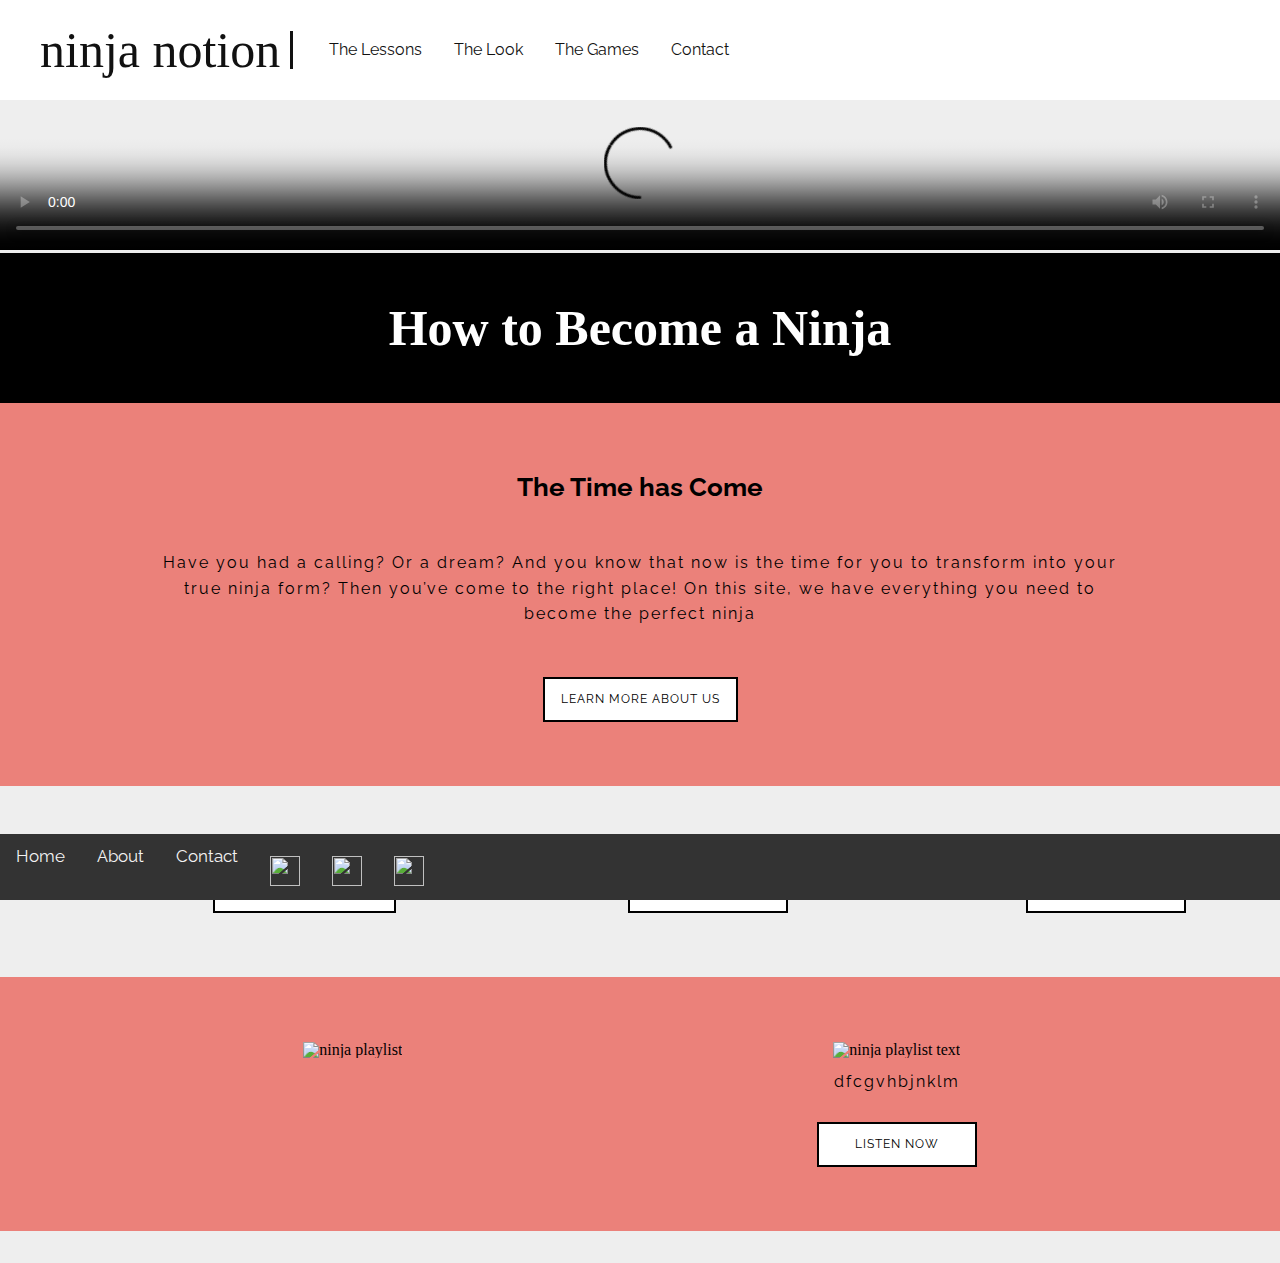
==== index.html @ d07996d1 "Add files via upload" ====
<!DOCTYPE html>
<html>
  <head>
    <meta charset="UTF-8">
    <meta http-equiv="X-UA-Compatible" content="IE=edge">
    <meta name="viewport" content="width=device-width, initial-scale=1">
    <title>Ninja Notion</title>
    <link href="https://fonts.googleapis.com/css?family=Raleway:400,400i,700,700i,800,900&display=swap" rel="stylesheet">
    <link href="https://fonts.googleapis.com/css?family=Catamaran:300,400,700&display=swap" rel="stylesheet">
    <link rel="stylesheet" href="style.css">
  </head>
<!--This is the header-->
<body>
  <header>
    <a href="index.html" class="header-brand"> ninja notion</a>
    <nav>
        <ul>
          <li><a href="thelessons.html">The Lessons</a></li>
          <li><a href="thelook.html">The Look</a></li>
          <li><a href="thegame.html">The Games</a></li>
          <li><a href="contact.html">Contact</a></li>
        </ul>
    </nav>
  </header>
<!--This is the main content-->
    <main>
      <section class="index-banner">
        <video src="img/headervideo.mp4"controls autoplay poster="transformation">
      </section>
        <div class="index-body-one">
        <br><h1>How to Become a Ninja</h1><br>
          </div>

  <!--Pop-Up-->
            <div id="list-builder"></div>
            <div id="popup-box">
                <img src="img/close.png" id="popup-close" />
                <div id="popup-box-content">
                    <div class="body-text-bold2"><h1>Subscribe to Ninja Notion Newsletter</h1></div>
                    <div class="pop-up-text"><p>
                        Don't miss a thing. Stay up to date on the latest in the Ninja world, plus receive exclusive Ninja equipment discounts by
                        subscribing to our newsletter.
                    </p></div>
                    <form id="popup-form">
                        <input type="hidden" name="list" value="key_list_etc" />
                        <input type="text" name="name" placeholder="Full Name" />
                        <input type="text" name="email" placeholder="Email Address" />
                        <button type="button" name="subscribe"><p id="demo">Subscribe</p></button>
                      </div></button>
                    </form>
                </div>
            </div>
            <script src="http://code.jquery.com/jquery-3.3.1.min.js"></script>
            <script src="list-builder.js"></script>

  <!--The blurb-->
    <div class="blurb-bg">
      <div class="blurb">
        <div class="body-text-bold2"><h1> The Time has Come </h1></div>
        <br><p> Have you had a calling? Or a dream? And you know that now is the time for you to transform into your true ninja form? Then you’ve come to the right place! On this site, we have everything you need to become the perfect ninja </p>
        <a href="about.html" class="link-button"> Learn More About Us</a>
      </div>
    </div>
  <!-- Portfolio Gallery Grid -->
  <div class="backg-top three">
    <div class="grid">
      <div>
        <a href="thelessons.html" class="img-hover">
        <img src="img/ninja1.jpg" alt="ninja1">
        </a>
        <a href="thelessons.html" class="link-button-underimage">Learn The Lessons...</a>
        </div>
      <div>
        <a href="thelook.html" class="img-hover">
        <img src="img/ninja3.jpg" alt="ninja3">
        </a>
        <a href="thelook.html" class="link-button-underimage">Shop The Looks...</a>
        </div>
      <div>
        <a href="thegame.html" class="img-hover">
        <img src="img/ninja2.jpg" alt="ninja2">
        </a>
        <a href="thegame.html" class="link-button-underimage">Play The Games...</a>
        </div>
      </div>
    </div>
<!-- Spotify -->
    <div class="full two blurb-bg">
      <div class="grid size-l">
        <div><img src="img/plt1" alt="ninja playlist">
        </div>
        <div><img src="img/plt2" alt="ninja playlist text">
          <p> dfcgvhbjnklm </p>
          <a href="https://open.spotify.com/playlist/7cLwlU4jIAN6tPTZxckfwb?si=9ghTe7QqRFKCvPMDd48ktA" class="link-button" target="_blank">Listen Now</a>
        </div>
      </div>
    </div>

      </main>
  <!--Footer-->
  <br>
  <br>
      <footer>
        <div class="navbar" id="myNavbar">
        <div class="navbar-text">
  <a href="index.html">Home</a>
  <a href="about.html">About</a>
  <a href="contact.html">Contact</a>
</div>
  <ul class="list-inline text-center social-links">
    <li><a href="https://www.instagram.com/explore/tags/ninja/"><img src="img/facebook1.png" width="30" height="30" target="_blank"></a></li>
    <li><a href="https://www.instagram.com/explore/tags/ninja/"><img src="img/instagram1.png" width="30" height="30"></a></li>
    <li><a href="https://www.instagram.com/explore/tags/ninja/"><img src="img/twitter1.png" width="30" height="30" target="_blank"></a></li>
</ul>
  <a href="javascript:void(0);" class="icon" onclick="myFunction()">&#9776;</a>
</div>
<script>
function myFunction() {
  var x = document.getElementById("myNavbar");
  if (x.className === "navbar") {
    x.className += " responsive";
  } else {
    x.className = "navbar";
  }
}
</script>
      </footer>
    </body>
</html>
---- style.css ----
html, body, div, span, object, iframe,
h1, h2, h3, h4, h5, h6, p, blockquote, pre,
abbr, address, cite, code,
del, dfn, em, img, ins, kbd, q, samp,
small, strong, sub, sup, var,
b, i,
dl, dt, dd, ol, ul, li,
fieldset, form, label, legend,
table, caption, tbody, tfoot, thead, tr, th, td,
article, aside, canvas, details, figcaption, figure,
footer, header, hgroup, menu, nav, section, summary,
time, mark, audio, video {
    margin:0;
    padding:0;
    border:0;
    outline:0;
    font-size:100%;
    vertical-align:baseline;
    background:transparent;
}

body {
    line-height:1;
}

article,aside,details,figcaption,figure,
footer,header,hgroup,menu,nav,section {
    display:block;
}

nav ul {
    list-style:none;
}

blockquote, q {
    quotes:none;
}

blockquote:before, blockquote:after,
q:before, q:after {
    content:'';
    content:none;
}

a {
    margin:0;
    padding:0;
    font-size:100%;
    vertical-align:baseline;
    background:transparent;
}

/* change colours to suit your needs */
ins {
    background-color:#ff9;
    color:#000;
    text-decoration:none;
}

/* change colours to suit your needs */
mark {
    background-color:#ff9;
    color:#000;
    font-style:italic;
    font-weight:bold;
}

del {
    text-decoration: line-through;
}

abbr[title], dfn[title] {
    border-bottom:1px dotted;
    cursor:help;
}

table {
    border-collapse:collapse;
    border-spacing:0;
}

/* change border colour to suit your needs */
hr {
    display:block;
    height:1px;
    border:0;
    border-top:1px solid #cccccc;
    margin:1em 0;
    padding:0;
}

input, select {
    vertical-align:middle;
}



/*MY CODE*/

@@font-face {
  src: url(font/NinjaStrike.otf);
  font-family: NinjaStrike;
}

* {
  margin: 0;
  padding: 0;
  text-decoration: none;
}

body {
  background-color: #eee;
}

/*HEADER*/
header {

  background-color: #fff;
  width: 100%;
  height: 200px;
  }

header .header-brand {
  font-family: NinjaStrike;
  font-size: 50px;
  color: #111;
  display: block;
  margin: 0 auto;
  text-align: center;
  padding: 50px 0;
}

header nav ul {
  display: block;
  margin: 0 auto;
  width: fit-content;
}


header nav ul li {
  display: inline-block;
  float: left;
  list-style: none;
  padding: 0 16px;
}

header nav ul li a {
  font-family: 'Raleway', sans-serif;
  font-size: 16px;
  color: #111;
}

header nav ul li a:hover {
  color: red;
}

/*WEBSITE DISPLAY*/
@media only screen and (min-width: 1000px){
  header {
    height: 100px;
  }
    header .header-brand {
    margin: 31px 0;
    text-align: left;
    line-height: 38px;
    padding: 0 10px 0px 40px;
    border-right: 3px solid #111;
    float: left;
  }
  header nav ul {
    margin: 20px 0px 0px 20px;
    float:left;
  }

  header nav ul li a {
    line-height: 60px
  }

  .column {
    width: 100%;
  }
}
/*VIDEO BANNER INDEX*/

video {
  width: 100%;
  padding-bottom: 0px;
}

/*TITLE HEADER*/

main .index-body-one {
  background-color: #000;
  width: 100%;
  height: 70px;
  padding-bottom: 40px;
  display: block;
}

.index-body-one {
  font-family: NinjaStrike;
  font-size: 50px;
  color: #fff;
  margin: 0 auto;
  text-align: center;
  padding: 0px 16px;
  min-height: 3em;
  display: table-cell;
  vertical-align: middle
}

/*NINJA PAGE HEADERS*/

.title-page-text {
    background-color: #000;
    width: 100%;
    height: 70px;
    padding-bottom: 40px;

    font-family: NinjaStrike;
    font-size: 30px;
    color: #fff;
    display: block;
    margin: 0 0% 0 -5%;
    text-align: center;
    padding: 0px 20 0px 20;
}


.text-wrapper {
padding: 60px 60px 60px 60px;
margin: 0, auto;

}

.ninja-links div {
  float: left;
  width: 240px;
  height: 240px;
  background-color: #e3e3e3;
}

.body-text {
    font-family: 'Raleway', sans-serif;
    font-size: 16px;
    text-align: center;
    color: #000;
  }

.body-text-bold {
  font-family: 'Raleway', sans-serif;
  font-size: 16px;
  text-align: center;
  color: #000;
  font-weight: bold;
}

/*POP UP*/
#list-builder {
    position: fixed;
    left: 0;
    top: 0;
    width: 100%;
    height: 100%;
    background-color: #333;
    filter: alpha(opacity=50);
	opacity: 0.5;
    display: none;
}

#popup-box {
    position: fixed;
    left: 50%;
    top: 50%;
    transform: translate(-50%, -50%);
    background-color: #911e26;
    color: #FFFFFF;
    width: 90%;
    max-width: 600px;
    padding: 30px;
    border: 10px solid #FFFFFF;
    display: none;
}

#popup-close {
    position: absolute;
    top: -25px;
    right: -25px;
    cursor: pointer;
    width: 40px;
}

#popup-box h1 {
    margin: 0;
}

#popup-box form {
    margin-bottom: 0px;
}

#popup-box input {
    padding: 10px;
    border: 1px solid #333;
    width: 40%;
}

#popup-box button {
    padding: 10px;
    border: 1px solid #333;
}

.pop-up-text {
  text-align: center;
  line-height: 1.6;
  font-family: 'Raleway', sans-serif;
}


/*BLURB INTRO*/
.blurb-bg {
  background-color: #EB817A;
  }

.blurb-bg2 {
  background-color: #fff;
  }

.break-strip{
  background-color: black;
  width: 100%;
  margin:auto;
  padding: 1vw 0;
}

.blurb {
  width: 80%;
  margin:auto;
  padding: 5vw 0;
  position: relative;
  text-align: center;
  line-height: 1.6;
}

.body-text-bold2 {
  font-family: 'Raleway', sans-serif;
  font-size: 26px;
  text-align: center;
  color: #000;
  font-weight: bold;
}

/*IMAGE TRIO*/
  * {
  box-sizing: border-box;
}

* {
  letter-spacing: normal;
  word-spacing: normal;
  text-rendering: auto;
}
  .backg-top {
  padding: 5vw;
  background-size: cover;
  background-position: top;
  background-image: url(img/backg.jpg);
}

  div{
  display: block;
}

  :after, :before {
    box-sizing: border-box;
  }

  .three .grid {
    display: grid;
    grid-template-columns: auto auto auto;
    grid-column-gap: 5vw;
  }

  .full {
    text-align: center;
    width: 100%;
    margin: auto;
  }

  .full img {
    width: 100%
  }

img {
  vertical-align: middle;
}

img {
  border: 0;
}

img {
  max-width: 100%;
  height auto;
}

  .img-hover:hover {
    opacity: 0.6;
    filter: alpha(opacity=60);
    background-color: red;
}

  .link-button {
  font-family: 'Raleway', sans-serif;
  color: #000;
  background-color: #fff;
  text-align: center;
  margin-top: 3vw;
  border: 2px solid #000;
  display: inline-block;
  min-width: 160px;
  line-height: 17.1428px;
  margin-top: 17.85px;
  padding: 12px 16px;
  font-size: 12px;
  letter-spacing: 1px;
  text-transform: uppercase;
  transition: all .25s;
  }

  .link-button-underimage {
  font-family: 'Raleway', sans-serif;
  color: #000;
  background-color: #fff;
  text-align: center;
  margin-top: 3vw;
  border: 2px solid #000;
  display: inline-block;
  min-width: 160px;
  line-height: 17.1428px;
  margin-top: 17.85px;
  margin-left: 25%;
  padding: 12px 16px;
  font-size: 12px;
  letter-spacing: 1px;
  text-transform: uppercase;
  transition: all .25s;
  }

  .link-button:hover {
    color: red
  }

  @media screen and (max-width: 650px) {
    .three .grid {
      width: 100%;
      display: block;
    }
  }

/*SPOTIFY*/
  .two {
    padding: 5vw;
  }

  .two .grid {
    display: grid;
    grid-template-columns: auto auto;
    grid-column-gap: 5vw;
  }

  .size-l {
    width: 80vw;
    margin: auto;
    }

  p {
    letter-spacing: 2px;
    padding: 1em 0 2em 0em;
    color: #000;
    max-width: 95%;
    margin: auto;
    display: block;
    font-family: 'Raleway', sans-serif;
    }

  .two .link-button {
    margin-top: initial;
    }

  h2 {
    display: block;
    margin-block-start: 0.83em;
    margin-block-end: 0.83em;
    margin-inline-start: 0px;
    margin-inline-end: 0px;
  }

/*THE LESSONS PAGE*/
.collapsible {
  background-image: url(img/backg.jpg);
  color: white;
  cursor: pointer;
  padding: 18px;
  width: 100%;
  border: none;
  text-align: left;
  outline: none;
  font-size: 15px;
}

.body-text-bold-white{
  font-family: 'Raleway', sans-serif;
  font-size: 16px;
  text-align: center;
  color: #fff;
  font-weight: bold;
}
.active, .collapsible:hover {
  background-color: #555;
}

.the-lessons-content {
  padding: 0 18px;
  max-height: 0;
  overflow: hidden;
  transition: max-height 0.2s ease-out;
  background-color: #f1f1f1;
  font-family: 'Raleway', sans-serif;
}


/*FASHION PAGE*/
.middle-container {
text-align: center;
}

.middle-container .top{
padding: 3% 0%;
background-color: #fff;
}

.middle-container .top h2{
margin-top: 0;
}

.middle-container h2{
 font-family: 'Raleway', sans-serif;
 font-size: 2em;
 color: #222;
}

.middle-container .row {
 margin-left: 0;
 margin-right: 0;
 width: 100%;
}

.row {
 letter-spacing: -.31em;
}

.row:after, .row:before {
 content: " ";
 display: table;
}

:after, :before {
    box-sizing: border-box;
}

.middle-container .column.three {
    float: left;
    width: 33%;
    padding: 10px;
    height: 100%;
    margin: auto;
}

@media screen and (max-width: 650px) {
  .middle-container .column.three {
    width: 100%;
    display: block;
  }
}

.middle-container .section-head {
 font-family: 'Raleway', sans-serif;
 font-size: 20px;
 color: #222;
 margin-top: 15px;
 display: block;
 text-transform: uppercase;
}

.section-copy {
 display: inline-block;
 margin: 15px 10px;
 color: #000;
 padding: 0 14px;
 font-family: 'Raleway', sans-serif;
 font-size: 15px;
}

.section-copy-bold{
   font-family: 'Raleway', sans-serif;
   font-weight: bold;
    font-size: 15px;
}


.fashion-button {
  font-family: 'Raleway', sans-serif;
}

.fashion-button:hover {
  color: red;
}

ul {
  list-style-type: none;
}

    /*FASHION PAG - BAGS*/




/*CONTACT PAGE*/
/* Style inputs with type="text", select elements and textareas */
input[type=text], select, textarea {
  width: 100%; /* Full width */
  padding: 12px; /* Some padding */
  border: 1px solid #ccc; /* Gray border */
  border-radius: 4px; /* Rounded borders */
  box-sizing: border-box; /* Make sure that padding and width stays in place */
  margin-top: 6px; /* Add a top margin */
  margin-bottom: 16px; /* Bottom margin */
  resize: vertical /* Allow the user to vertically resize the textarea (not horizontally) */
}

/* Style the submit button with a specific background color etc */
input[type=submit] {
  background-color: #4CAF50;
  color: white;
  padding: 12px 20px;
  border: none;
  border-radius: 4px;
  cursor: pointer;
}

/* When moving the mouse over the submit button, add a darker green color */
input[type=submit]:hover {
  background-color: #45a049;
}

/* Add a background color and some padding around the form */
.container {
  border-radius: 5px;
  background-color: #f2f2f2;
  padding: 20px;
}


/*THE GAME PAGE*/
.middle-container-game {
  text-align: center;
}

.middle-container-game .top {
  padding-top: 30px;
  padding-bottom: 50px;
  background-color: #fff;
}

.middle-container-game h2{
 font-family: 'Raleway', sans-serif;
 font-size: 2em;
 color: #222;
}

.middle-container-game .row {
 margin-left: 0;
 margin-right: 0;
 width: 100%;
}

.row {
 letter-spacing: -.31em;
}

.row:after, .row:before {
 content: " ";
 display: table;
}

:after, :before {
 box-sizing: border-box;
}

.middle-container-game .column.three {
 float: left;
 width: 33%;
 padding: 10px;
 height: 100%;
}

.middle-container-game .section-head {
 font-family: 'Raleway', sans-serif;
 font-size: 1.8vw;
 color: #222;
 margin-top: 15px;
 display: block;
 text-transform: uppercase;
}

.pacman-column {
  align-items: center;
  background-color: #fff;
  display: block;
  margin-left: auto;
  margin-right: auto;
  width: 40%;
}

.section-copy-game {
 display: inline-block;
 margin: 15px 10px;
 color: #000;
 padding: 0 14px;
 font-family: 'Raleway', sans-serif;
 font-size: 15px;
 line-height: 1.6;
}

/*MEET THE TEAM*/
/* Three columns side by side */
.column {
  float: left;
  width: 27%;
  margin: 20px 34px;
  padding: 10px 5px;
  float: left;
  line-height: 1.6;
  padding-bottom: 5px;

}

@media screen and (max-width: 650px) {
  .column {
    width: 100%;
    display: block;
  }
}
/* Add some shadows to create a card effect */
.card {
  box-shadow: 0 4px 8px 0 rgba(0, 0, 0, 0.2);
}

/* Some left and right padding inside the container */
.container {
  padding: 0 16px;
}

/* Clear floats */
.container::after, .row::after {
  content: "";
  clear: both;
  display: table;
}

.title {
  color: grey;
}

.button {
  border: none;
  outline: 0;
  display: inline-block;
  padding: 8px;
  margin-top: 10px;
  margin-bottom: 10px;
  color: white;
  background-color: #000;
  text-align: center;
  cursor: pointer;
  width: 100%;
}

.button:hover {
  background-color: #555;
}

.meet-the-team {
  font-family: 'Raleway', sans-serif;
  font-size: 16px;
  text-align: center;
  color: #000;
  }

/*FOOTER*/

.navbar {
  background-color: #333;
  overflow: hidden;
  position: fixed;
  bottom: 0;
  width: 100%;
}

.navbar a {
  float: left;
  display: block;
  color: #f2f2f2;
  text-align: center;
  padding: 14px 16px;
  text-decoration: none;
  font-family: 'Raleway', sans-serif;
  font-size: 17px;
}

.navbar a:hover {
  background-color: #E81713;
  color: black;
}

.navbar a.active {
  background-color: #E81713;
  color: white;
}

.navbar .icon {
  display: none;
}

.social-links {
  vertical-align: middle;
  display: flex !important;
  margin: 0;
  width: 50%;
}


.list-inline {
  padding-top: 8px;
  padding-left: 0px;
  list-style: none;
  margin-left: -5px;
}

.text-center{
  text-align: center;
}

@media screen and (max-width: 600px) {
  .navbar a:not(:first-child) {display: none;}
  .navbar a.icon {
    float: right;
    display: block;
  }
  @media screen and (max-width: 600px) {
  .navbar.responsive .icon {
    position: absolute;
    right: 0;
    bottom:0;
  }
  .navbar.responsive a {
    float: none;
    display: block;
    text-align: left;
  }
}
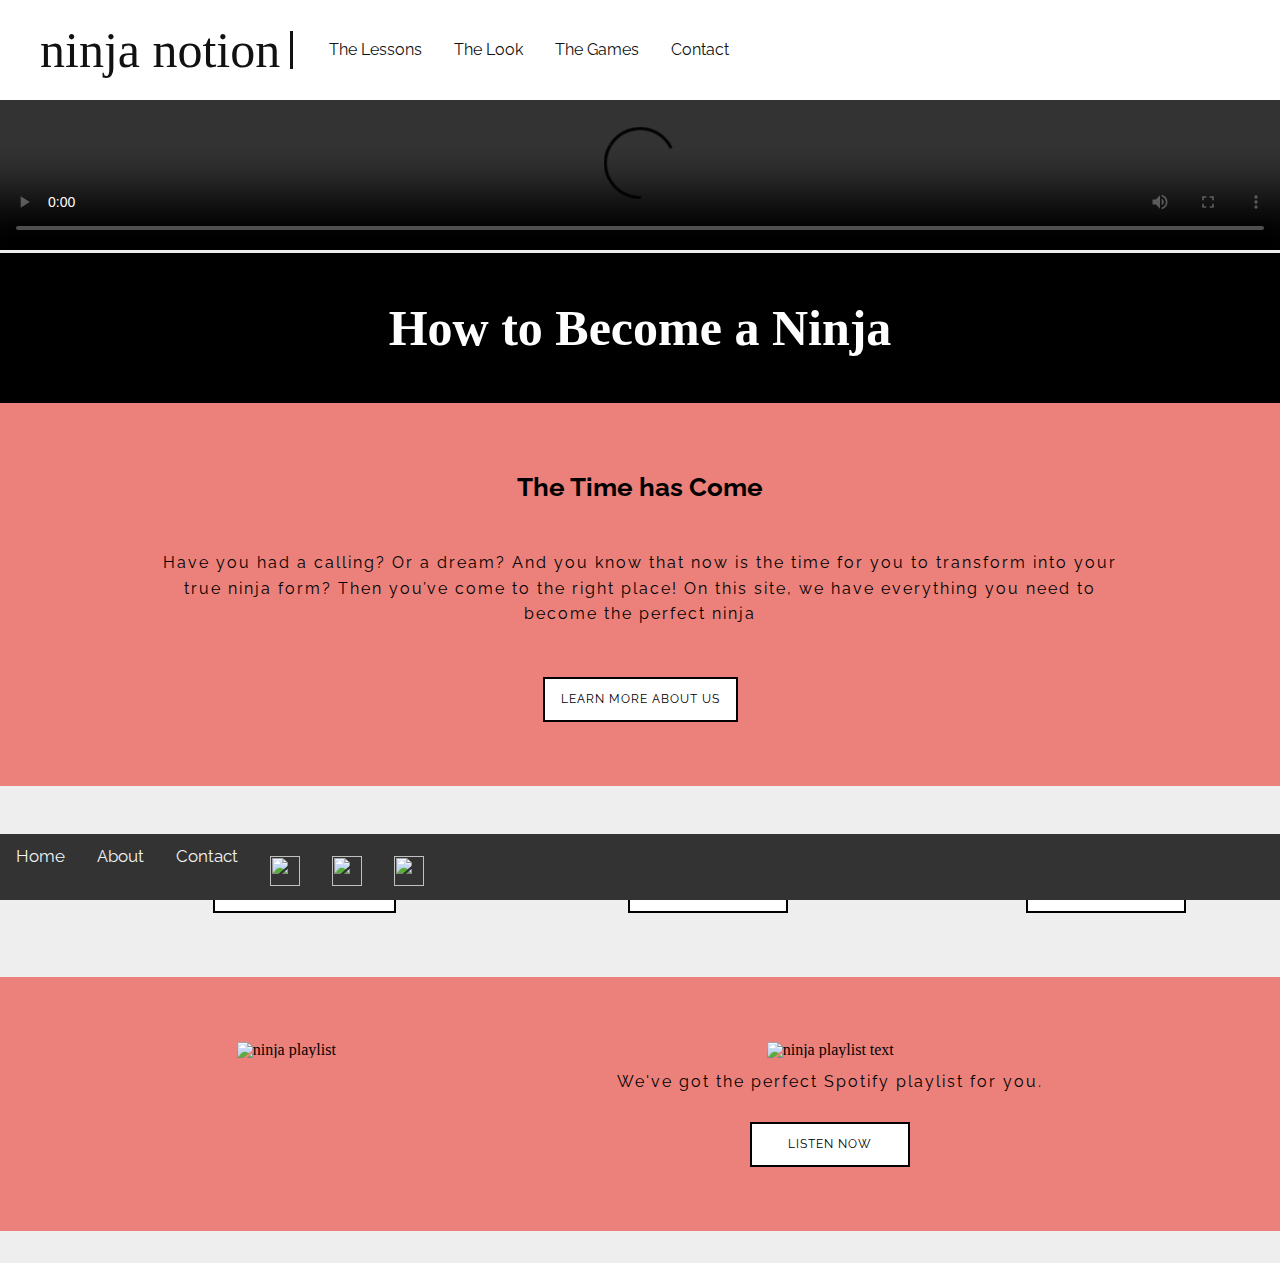
==== commit b30533e4: "Add files via upload" ====
--- a/index.html
+++ b/index.html
@@ -5,6 +5,7 @@
     <meta http-equiv="X-UA-Compatible" content="IE=edge">
     <meta name="viewport" content="width=device-width, initial-scale=1">
     <title>Ninja Notion</title>
+    <link rel="icon" type="image/png" href="img/ninjanotion-icon.png">
     <link href="https://fonts.googleapis.com/css?family=Raleway:400,400i,700,700i,800,900&display=swap" rel="stylesheet">
     <link href="https://fonts.googleapis.com/css?family=Catamaran:300,400,700&display=swap" rel="stylesheet">
     <link rel="stylesheet" href="style.css">
@@ -25,33 +26,36 @@
 <!--This is the main content-->
     <main>
       <section class="index-banner">
-        <video src="img/headervideo.mp4"controls autoplay poster="transformation">
+        <video controls autoplay>
+          <source src="img/headervideo.mp4" type="video/mp4" poster="transformation">
+        </video>
       </section>
         <div class="index-body-one">
-        <br><h1>How to Become a Ninja</h1><br>
-          </div>
+          <br><h1>How to Become a Ninja</h1><br>
+        </div>
 
   <!--Pop-Up-->
-            <div id="list-builder"></div>
-            <div id="popup-box">
-                <img src="img/close.png" id="popup-close" />
-                <div id="popup-box-content">
-                    <div class="body-text-bold2"><h1>Subscribe to Ninja Notion Newsletter</h1></div>
-                    <div class="pop-up-text"><p>
-                        Don't miss a thing. Stay up to date on the latest in the Ninja world, plus receive exclusive Ninja equipment discounts by
-                        subscribing to our newsletter.
-                    </p></div>
-                    <form id="popup-form">
-                        <input type="hidden" name="list" value="key_list_etc" />
-                        <input type="text" name="name" placeholder="Full Name" />
-                        <input type="text" name="email" placeholder="Email Address" />
-                        <button type="button" name="subscribe"><p id="demo">Subscribe</p></button>
-                      </div></button>
-                    </form>
-                </div>
-            </div>
-            <script src="http://code.jquery.com/jquery-3.3.1.min.js"></script>
-            <script src="list-builder.js"></script>
+  <div id="list-builder"></div>
+    <div id="popup-box">
+        <img src="img/close.png" id="popup-close" />
+        <div id="popup-box-content">
+            <div class="popup-sub1">Subscribe to Ninja Notion Newsletter</div>
+            <p><div class="pop-up-text">
+              Don't miss a thing. Stay up to date on the latest in the Ninja world, plus receive exclusive Ninja equipment discounts by
+              subscribing to our newsletter.
+            </div></p>
+            <form id="popup-form" action="https://email_list_service_api.com">
+                <input type="hidden" name="list" value="key_list_etc" />
+                <input type="text" name="name" placeholder="Full Name" />
+                <input type="text" name="email" placeholder="Email Address" />
+                <p id="demo" class="popup-sub" style="display:none">You've subscribed! Welcome to the Ninja Family.</p><br>
+                <button type="button" name="subscribe" onclick="document.getElementById('demo').style.display='block'" >Subscribe</button>
+            </form>
+        </div>
+    </div>
+    <script src="http://code.jquery.com/jquery-3.3.1.min.js"></script>
+    <script src="list-builder.js"></script>
+
 
   <!--The blurb-->
     <div class="blurb-bg">
@@ -87,10 +91,10 @@
 <!-- Spotify -->
     <div class="full two blurb-bg">
       <div class="grid size-l">
-        <div><img src="img/plt1" alt="ninja playlist">
+        <div><img src="img/frog2.jpg" alt="ninja playlist">
         </div>
-        <div><img src="img/plt2" alt="ninja playlist text">
-          <p> dfcgvhbjnklm </p>
+        <div><img src="img/like2.jpg" alt="ninja playlist text">
+          <p> We've got the perfect Spotify playlist for you.  </p>
           <a href="https://open.spotify.com/playlist/7cLwlU4jIAN6tPTZxckfwb?si=9ghTe7QqRFKCvPMDd48ktA" class="link-button" target="_blank">Listen Now</a>
         </div>
       </div>
@@ -103,27 +107,27 @@
       <footer>
         <div class="navbar" id="myNavbar">
         <div class="navbar-text">
-  <a href="index.html">Home</a>
-  <a href="about.html">About</a>
-  <a href="contact.html">Contact</a>
-</div>
-  <ul class="list-inline text-center social-links">
-    <li><a href="https://www.instagram.com/explore/tags/ninja/"><img src="img/facebook1.png" width="30" height="30" target="_blank"></a></li>
-    <li><a href="https://www.instagram.com/explore/tags/ninja/"><img src="img/instagram1.png" width="30" height="30"></a></li>
-    <li><a href="https://www.instagram.com/explore/tags/ninja/"><img src="img/twitter1.png" width="30" height="30" target="_blank"></a></li>
-</ul>
-  <a href="javascript:void(0);" class="icon" onclick="myFunction()">&#9776;</a>
-</div>
-<script>
-function myFunction() {
-  var x = document.getElementById("myNavbar");
-  if (x.className === "navbar") {
-    x.className += " responsive";
-  } else {
-    x.className = "navbar";
-  }
-}
-</script>
-      </footer>
-    </body>
-</html>
+          <a href="index.html">Home</a>
+          <a href="about.html">About</a>
+          <a href="contact.html">Contact</a>
+        </div>
+          <ul class="list-inline text-center social-links">
+            <li><a href="https://www.facebook.com/codefirstgirls/" target="_blank"><img src="img/facebook1.png" width="30" height="30"></a></li>
+            <li><a href="https://www.instagram.com/explore/tags/ninja/" target="_blank"><img src="img/instagram1.png" width="30" height="30"></a></li>
+            <li><a href="https://twitter.com/CodeFirstGirls" target="_blank"><img src="img/twitter1.png" width="30" height="30" target="_blank"></a></li>
+          </ul>
+          <a href="javascript:void(0);" class="icon" onclick="myFunction()">&#9776;</a>
+        </div>
+            <script>
+              function myFunction() {
+                var x = document.getElementById("myNavbar");
+                if (x.className === "navbar") {
+                  x.className += " responsive";
+                } else {
+                  x.className = "navbar";
+                }
+              }
+            </script>
+        </footer>
+      </body>
+    </html>
--- a/style.css
+++ b/style.css
@@ -1,3 +1,4 @@
+/*CSS RESET COAD*/
 html, body, div, span, object, iframe,
 h1, h2, h3, h4, h5, h6, p, blockquote, pre,
 abbr, address, cite, code,
@@ -50,14 +51,14 @@
     background:transparent;
 }
 
-/* change colours to suit your needs */
+
 ins {
     background-color:#ff9;
     color:#000;
     text-decoration:none;
 }
 
-/* change colours to suit your needs */
+
 mark {
     background-color:#ff9;
     color:#000;
@@ -79,7 +80,7 @@
     border-spacing:0;
 }
 
-/* change border colour to suit your needs */
+
 hr {
     display:block;
     height:1px;
@@ -95,7 +96,7 @@
 
 
 
-/*MY CODE*/
+/*MY CODE STARTS HERE*/
 
 @@font-face {
   src: url(font/NinjaStrike.otf);
@@ -112,7 +113,8 @@
   background-color: #eee;
 }
 
-/*HEADER*/
+
+/*HEADER SECTION*/
 header {
 
   background-color: #fff;
@@ -136,7 +138,6 @@
   width: fit-content;
 }
 
-
 header nav ul li {
   display: inline-block;
   float: left;
@@ -154,7 +155,8 @@
   color: red;
 }
 
-/*WEBSITE DISPLAY*/
+
+/*WEBSITE MOBILE DISPLAY*/
 @media only screen and (min-width: 1000px){
   header {
     height: 100px;
@@ -180,15 +182,17 @@
     width: 100%;
   }
 }
-/*VIDEO BANNER INDEX*/
-
+
+
+/*VIDEO BANNER ON INDEX HTML*/
 video {
   width: 100%;
   padding-bottom: 0px;
 }
 
+
+
 /*TITLE HEADER*/
-
 main .index-body-one {
   background-color: #000;
   width: 100%;
@@ -209,7 +213,7 @@
   vertical-align: middle
 }
 
-/*NINJA PAGE HEADERS*/
+/*NINJA PAGE HEADER TITLES*/
 
 .title-page-text {
     background-color: #000;
@@ -255,7 +259,7 @@
   font-weight: bold;
 }
 
-/*POP UP*/
+/*SUBSCRIPTION POP UP*/
 #list-builder {
     position: fixed;
     left: 0;
@@ -263,8 +267,8 @@
     width: 100%;
     height: 100%;
     background-color: #333;
-    filter: alpha(opacity=50);
-	opacity: 0.5;
+    filter: alpha(opacity=80);
+	opacity: 0.8;
     display: none;
 }
 
@@ -313,10 +317,24 @@
   text-align: center;
   line-height: 1.6;
   font-family: 'Raleway', sans-serif;
-}
-
-
-/*BLURB INTRO*/
+  color: #fff;
+}
+
+.popup-sub {
+  text-align: center;
+  font-family: 'Raleway', sans-serif;
+  color: #fff;
+}
+
+.popup-sub1 {
+  text-align: center;
+  font-family: NinjaStrike;
+  color: #fff;
+  font-size: 24px;
+}
+
+
+/*BLURB INTRO ON ALL PAGES*/
 .blurb-bg {
   background-color: #EB817A;
   }
@@ -457,6 +475,7 @@
     }
   }
 
+
 /*SPOTIFY*/
   .two {
     padding: 5vw;
@@ -494,6 +513,7 @@
     margin-inline-start: 0px;
     margin-inline-end: 0px;
   }
+
 
 /*THE LESSONS PAGE*/
 .collapsible {
@@ -529,6 +549,7 @@
 }
 
 
+
 /*FASHION PAGE*/
 .middle-container {
 text-align: center;
@@ -620,25 +641,20 @@
   list-style-type: none;
 }
 
-    /*FASHION PAG - BAGS*/
-
-
 
 
 /*CONTACT PAGE*/
-/* Style inputs with type="text", select elements and textareas */
 input[type=text], select, textarea {
-  width: 100%; /* Full width */
-  padding: 12px; /* Some padding */
-  border: 1px solid #ccc; /* Gray border */
-  border-radius: 4px; /* Rounded borders */
-  box-sizing: border-box; /* Make sure that padding and width stays in place */
-  margin-top: 6px; /* Add a top margin */
-  margin-bottom: 16px; /* Bottom margin */
-  resize: vertical /* Allow the user to vertically resize the textarea (not horizontally) */
-}
-
-/* Style the submit button with a specific background color etc */
+  width: 100%;
+  padding: 12px;
+  border: 1px solid #ccc;
+  border-radius: 4px;
+  box-sizing: border-box;
+  margin-top: 6px;
+  margin-bottom: 16px;
+  resize: vertical;
+}
+
 input[type=submit] {
   background-color: #4CAF50;
   color: white;
@@ -648,17 +664,18 @@
   cursor: pointer;
 }
 
-/* When moving the mouse over the submit button, add a darker green color */
+
 input[type=submit]:hover {
   background-color: #45a049;
 }
 
-/* Add a background color and some padding around the form */
+
 .container {
   border-radius: 5px;
   background-color: #f2f2f2;
   padding: 20px;
 }
+
 
 
 /*THE GAME PAGE*/
@@ -732,8 +749,8 @@
  line-height: 1.6;
 }
 
+
 /*MEET THE TEAM*/
-/* Three columns side by side */
 .column {
   float: left;
   width: 27%;
@@ -751,17 +768,15 @@
     display: block;
   }
 }
-/* Add some shadows to create a card effect */
+
 .card {
   box-shadow: 0 4px 8px 0 rgba(0, 0, 0, 0.2);
 }
 
-/* Some left and right padding inside the container */
 .container {
   padding: 0 16px;
 }
 
-/* Clear floats */
 .container::after, .row::after {
   content: "";
   clear: both;
@@ -797,8 +812,8 @@
   color: #000;
   }
 
+
 /*FOOTER*/
-
 .navbar {
   background-color: #333;
   overflow: hidden;
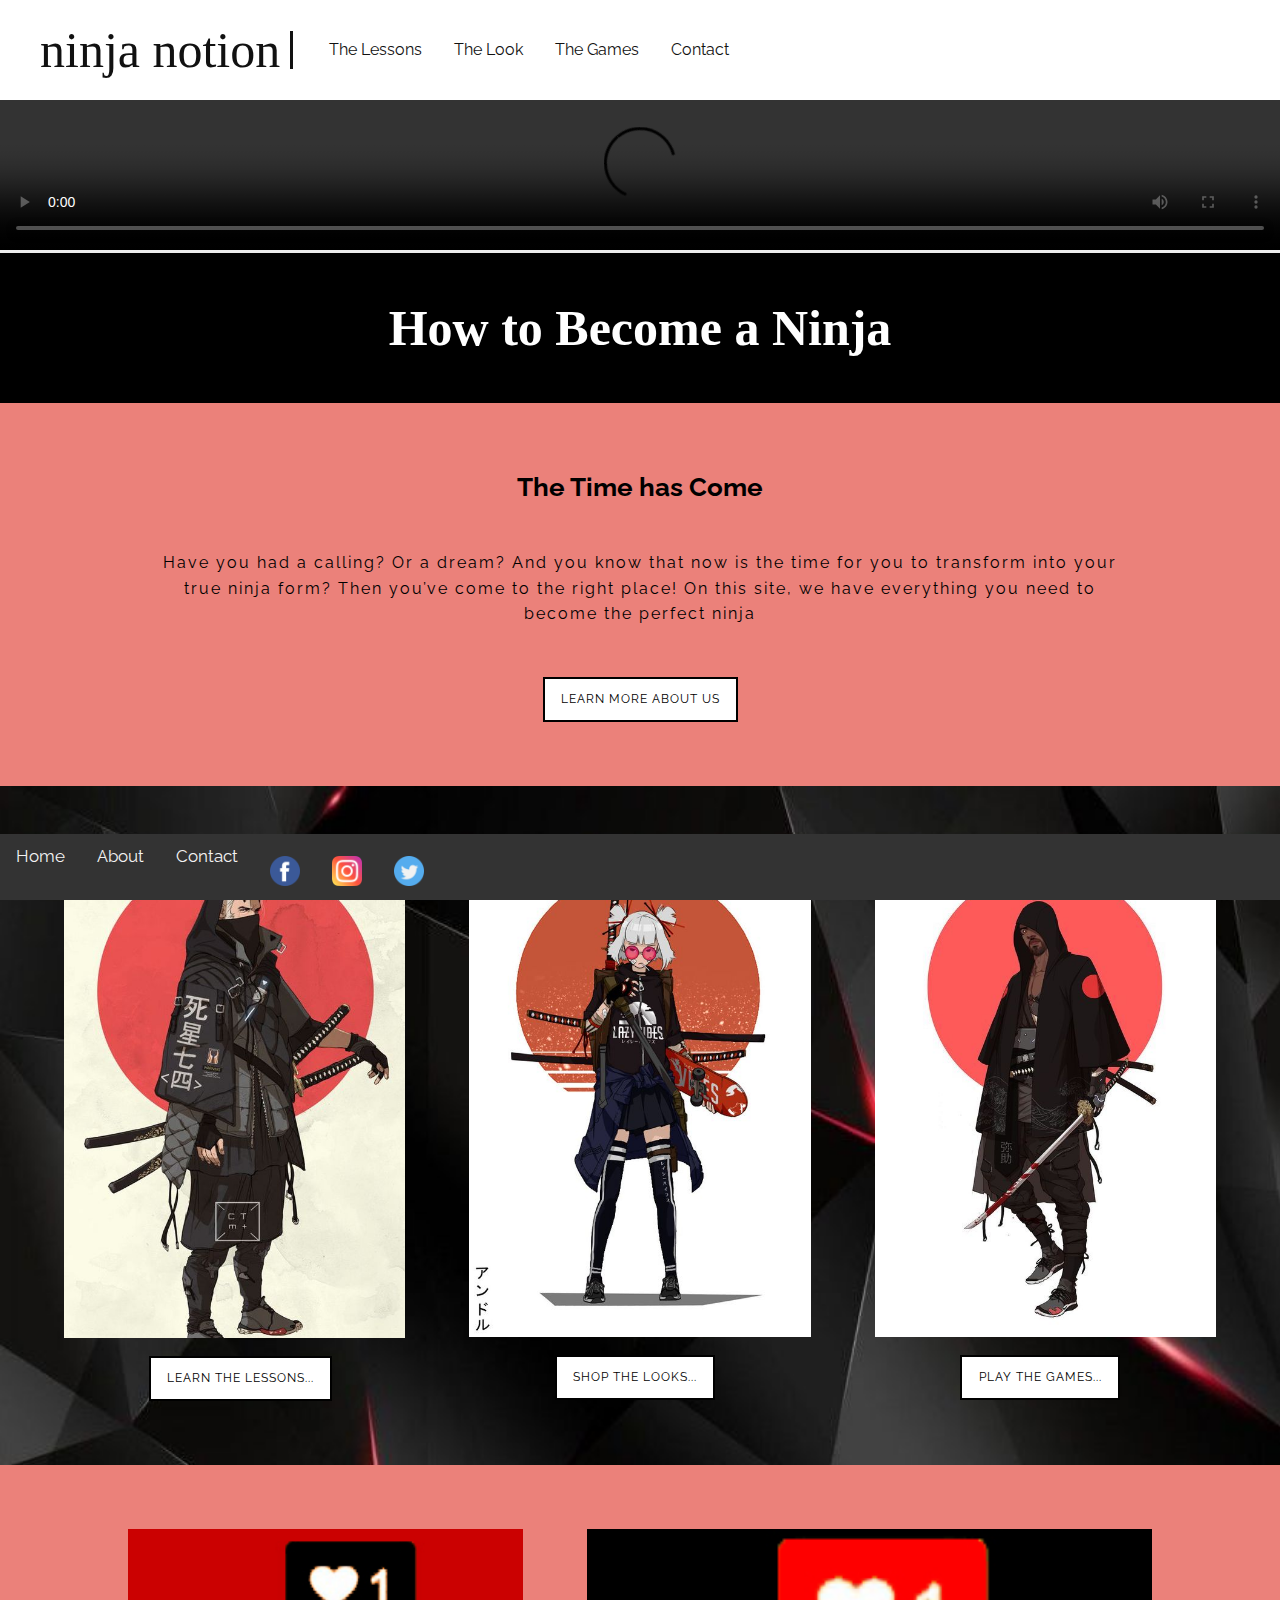
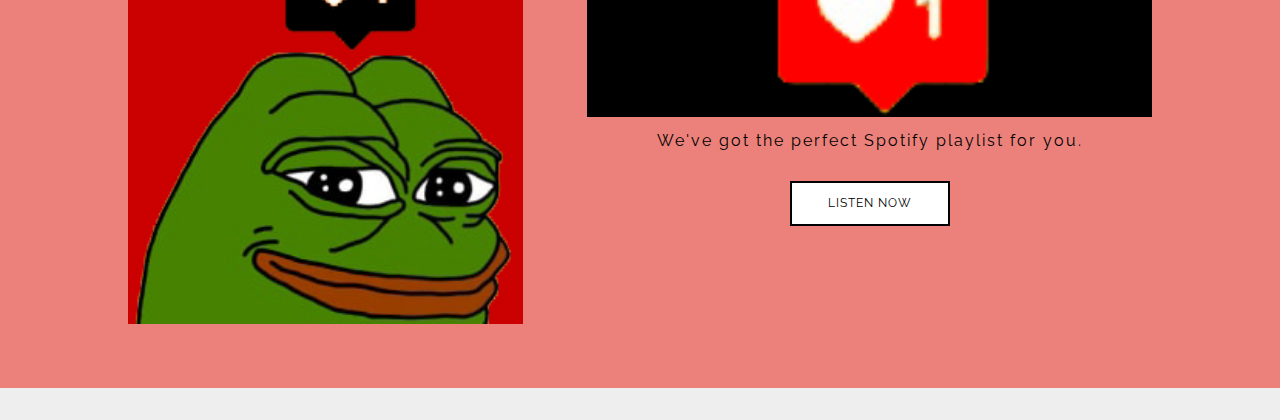
==== commit 124ed29c: "Update index.html" ====
--- a/index.html
+++ b/index.html
@@ -4,6 +4,7 @@
     <meta charset="UTF-8">
     <meta http-equiv="X-UA-Compatible" content="IE=edge">
     <meta name="viewport" content="width=device-width, initial-scale=1">
+    <meta http-equiv="Content-Security-Policy" content="upgrade-insecure-requests"> 
     <title>Ninja Notion</title>
     <link rel="icon" type="image/png" href="img/ninjanotion-icon.png">
     <link href="https://fonts.googleapis.com/css?family=Raleway:400,400i,700,700i,800,900&display=swap" rel="stylesheet">
